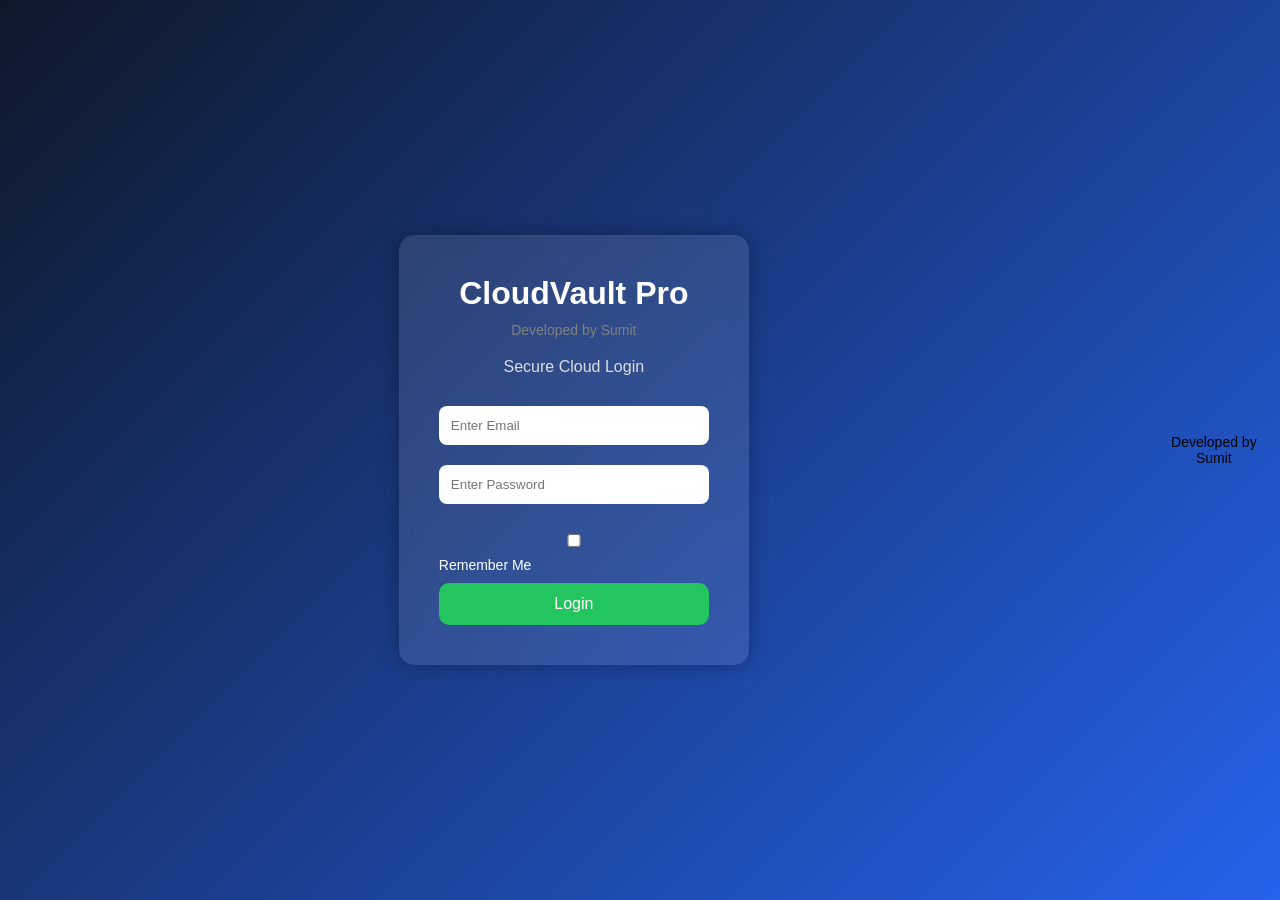
==== index.html @ 53c46a78 "Add developer credit to footer and login box" ====
<!DOCTYPE html>
<html lang="en">
<head>
    <meta charset="UTF-8">
    <meta name="viewport" content="width=device-width, initial-scale=1.0">
    <title>CloudVault Pro Login</title>
    <link rel="stylesheet" href="style.css">
    <link rel="manifest" href="manifest. json">
</head>
<body>

    <div class="login-container">
        <div class="login-box">
            <h1>CloudVault Pro</h1>
            <p style="color:gray; font-size:14px;">
   Developed by Sumit
</p>
            <p>Secure Cloud Login</p>

         <form id="loginForm">
              <input type="email" id="email" placeholder="Enter Email" required>
               <input type="password" id="password" placeholder="Enter Password" required>
                <div class="remember">
                    <input type="checkbox" id="remember">
                    <label for="remember">Remember Me</label>
                </div>
<p id="errorMsg"></p>
               <button type="submit" id="loginBtn">Login</button>
            </form>
        </div>
    </div>

<script src="script.js"></script>
    <script>
if ("serviceWorker" in navigator) {
  navigator.serviceWorker.register("sw.js")
    .then(function() {
      console.log("Service Worker Registered");
    });
}
</script>
    <footer style="text-align:center; padding:10px; font-size:14px;">
    Developed by Sumit
</footer>
</body>
</html>
---- style.css ----
*{
    margin:0;
    padding:0;
    box-sizing:border-box;
    font-family:Arial, sans-serif;
}

body{
    height:100vh;
    display:flex;
    justify-content:center;
    align-items:center;
    background: linear-gradient(135deg, #0f172a, #2563eb);
}

.login-container{
    width:100%;
    display:flex;
    justify-content:center;
}

.login-box{
    background: rgba(255,255,255,0.1);
    padding:40px;
    width:350px;
    border-radius:15px;
    text-align:center;
    backdrop-filter: blur(10px);
    box-shadow:0 0 20px rgba(0,0,0,0.3);
}

.login-box h1{
    color:white;
    margin-bottom:10px;
}

.login-box p{
    color:#ddd;
    margin-bottom:20px;
}

form input{
    width:100%;
    padding:12px;
    margin:10px 0;
    border:none;
    border-radius:8px;
    outline:none;
}

.remember{
    color:white;
    margin:10px 0;
    text-align:left;
    font-size:14px;
}

button{
    width:100%;
    padding:12px;
    border:none;
    border-radius:8px;
    background:#22c55e;
    color:white;
    font-size:16px;
    cursor:pointer;
    transition:0.3s;
}
li button {
  width: auto !important;
  padding: 5px 8px;
  margin-left: 10px;
  background: red;
  border: none;
  border-radius: 5px;
  cursor: pointer;
}
button:hover{
    background:#16a34a;
}
/* Dashboard Styling */

.dashboard{
    width: 450px;
    margin: 80px auto;
    padding: 30px;
    text-align: center;
    background: rgba(255,255,255,0.15);
    border-radius: 20px;
    backdrop-filter: blur(10px);
    color: white;
}

.storage-box{
    width: 100%;
    height: 20px;
    background: #ddd;
    border-radius: 10px;
    margin: 10px 0;
}

.storage-fill{
    width: 20%;
    height: 100%;
    background: limegreen;
    border-radius: 10px;
}

ul{
    list-style: none;
    padding: 0;
}

ul li{
    margin: 10px 0;
    background: rgba(255,255,255,0.2);
    padding: 10px;
    border-radius: 8px;
}
input{
  width:90%;
  padding:10px;
  margin:10px 0;
  border:none;
  border-radius:8px;
}
#dropArea {
  transition: 0.3s;
}

#dropArea:hover {
  box-shadow: 0 0 15px rgba(255,255,255,0.4);
}
#errorMsg{
    color: red;
    font-size: 14px;
    margin-top: 10px;
    margin-bottom: 10px;
    font-weight: bold;
}
#fileError{
   color: red;
   font-size: 14px;
   font-weight: bold;
   margin: 8px 0;
}
#themeToggle{
   padding: 8px 12px;
   border: none;
   border-radius: 8px;
   cursor: pointer;
   margin-bottom: 10px;
}
.plans{
   display:flex;
   justify-content:space-between;
   gap:10px;
   margin-top:15px;
}

.plan-card{
   background: rgba(255,255,255,0.2);
   padding:10px;
   border-radius:10px;
   width:30%;
}

#upgradeBtn{
   margin-top:15px;
}
@media (max-width: 600px){

  .dashboard{
      width: 95%;
      padding: 15px;
  }

  h1{
      font-size: 28px;
  }

  button{
      width: 100%;
      font-size: 16px;
  }

  input{
      width: 100%;
      font-size: 15px;
  }

  .plans{
      flex-direction: column;
      align-items: center;
  }

  .plan-card{
      width: 80%;
      margin-bottom: 10px;
  }

  li{
      font-size: 14px;
      word-break: break-all;
  }
}
button{
   width: 100%;
   padding: 12px;
   border: none;
   border-radius: 10px;
   transition: 0.3s;
   cursor: pointer;
}
li{
   background: rgba(255,255,255,0.15);
   padding: 10px;
   margin: 10px 0;
   border-radius: 10px;
   transition: 0.3s;
   cursor: pointer;
}
li{
   background: rgba(255,255,255,0.15);
   padding: 10px;
   margin: 10px 0;
   border-radius: 10px;
   transition: 0.3s;
   cursor: pointer;
}
#notify{
   color: lightgreen;
   font-weight: bold;
   margin-bottom: 10px;
   min-height: 20px;
}
#paymentPopup{
   display:none;
   position:fixed;
   top:0;
   left:0;
   width:100%;
   height:100%;
   background:rgba(0,0,0,0.7);
}

.popup-box{
   background:white;
   width:300px;
   padding:20px;
   margin:100px auto;
   text-align:center;
   border-radius:10px;
}
.dashboard{
    display:flex;
    gap:40px;
    width:900px;
    align-items:flex-start;
    padding:30px;
}

.sidebar{
    width:180px;
    min-height:600px;
    background:#1b2a4a;
    padding:20px;
    border-radius:12px;
    display:flex;
    flex-direction:column;
    gap:15px;
}

.sidebar h2{
    color:white;
    text-align:center;
}

.sidebar button{
    width:100%;
}

.main-content{
    flex:1;
    min-width:500px;
}
@media (max-width: 768px) {

  .dashboard{
      flex-direction: column;
      width: 95%;
      padding: 15px;
      gap: 20px;
  }

  .sidebar{
      width: 100%;
      min-height: auto;
  }

  .main-content{
      min-width: 100%;
  }

  .profile-card{
      width: 95%;
      display: flex;
      flex-direction: column;
      gap: 10px;
      padding: 15px;
  }

  button{
      width: 100%;
  }
}
.profile-card{
    width: 320px;
    margin: 80px auto;
    padding: 25px;
    background: rgba(255,255,255,0.15);
    border-radius: 15px;
    text-align: left;
    color: white;
}

.profile-card h2{
    text-align: center;
    margin-bottom: 20px;
}

.profile-card p{
    margin: 12px 0;
    font-size: 18px;
}
@media (max-width: 768px){

  .profile-card{
      width: 90%;
      padding: 15px;
  }

  .profile-card p{
      font-size: 16px;
  }
}
.settings-box{
    width:300px;
    margin:80px auto;
    padding:30px;
    background:rgba(255,255,255,0.1);
    border-radius:20px;
    text-align:center;
}

.settings-box input{
    width:90%;
    padding:10px;
    margin:10px 0;
}
.popup-box{
   background: white;
   color: black;
   padding: 20px;
    width: 420px;
   text-align: center;
   border-radius: 15px;
}

.popup-box h2{
   color: black;
}

.popup-box p{
   color: black;
}
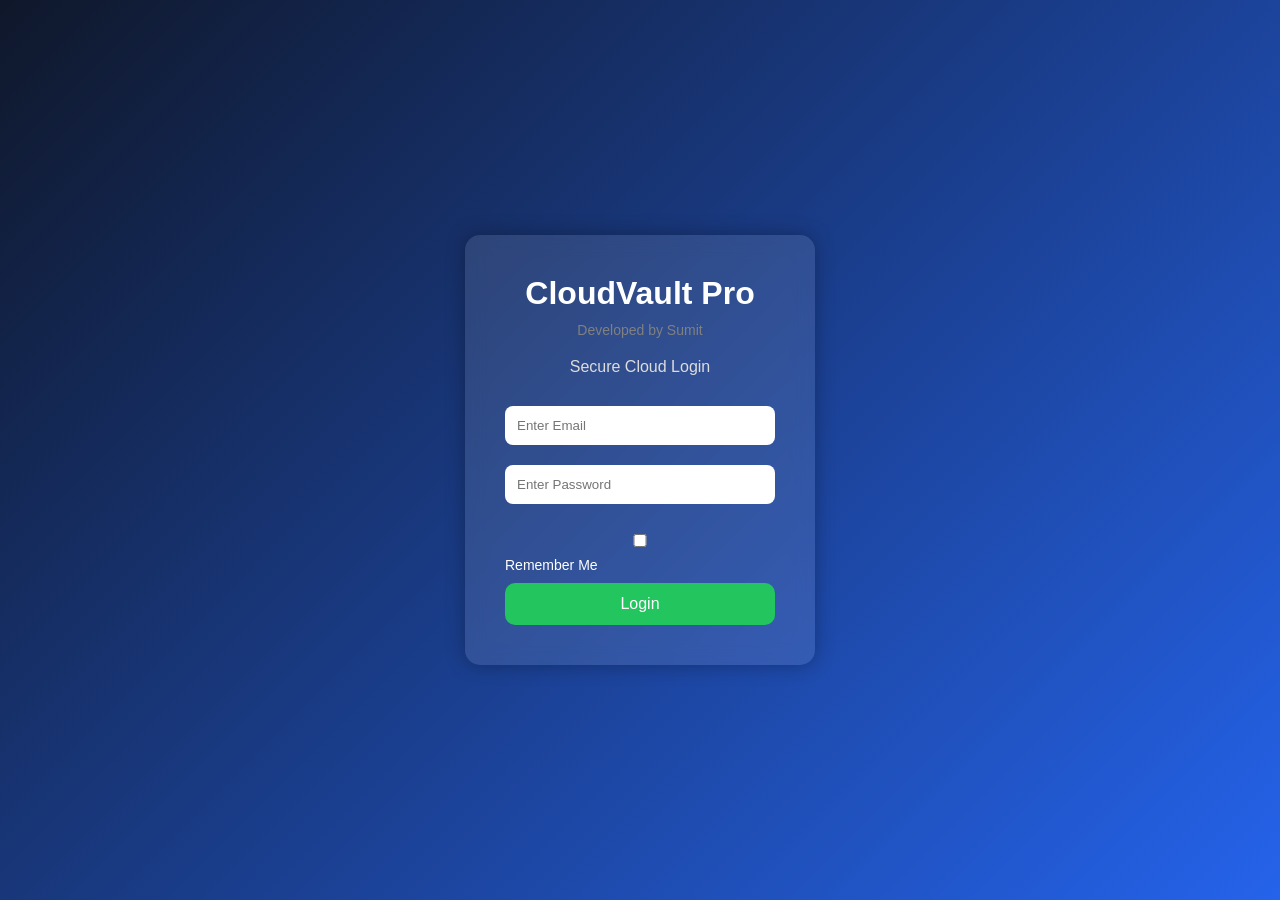
==== commit e13b87f1: "Remove developer footer from index.html Removed the footer section that displays developer informati" ====
--- a/index.html
+++ b/index.html
@@ -39,8 +39,6 @@
     });
 }
 </script>
-    <footer style="text-align:center; padding:10px; font-size:14px;">
-    Developed by Sumit
-</footer>
+   
 </body>
 </html>
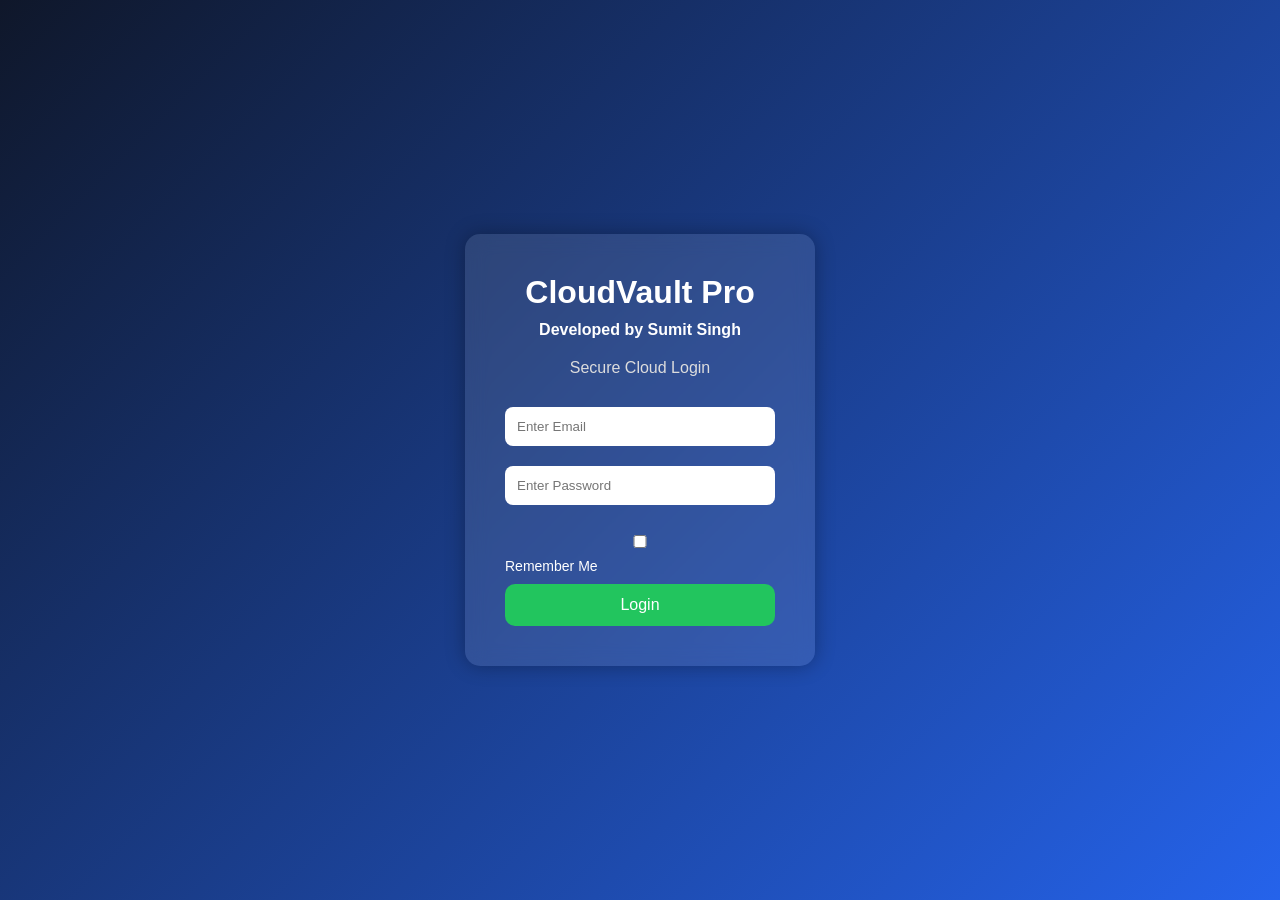
==== commit d05c986d: "Update index.html" ====
--- a/index.html
+++ b/index.html
@@ -12,8 +12,8 @@
     <div class="login-container">
         <div class="login-box">
             <h1>CloudVault Pro</h1>
-            <p style="color:gray; font-size:14px;">
-   Developed by Sumit
+           <p style="color:white; font-size:16px; font-weight:bold; text-align:center;">
+   Developed by Sumit Singh
 </p>
             <p>Secure Cloud Login</p>
 
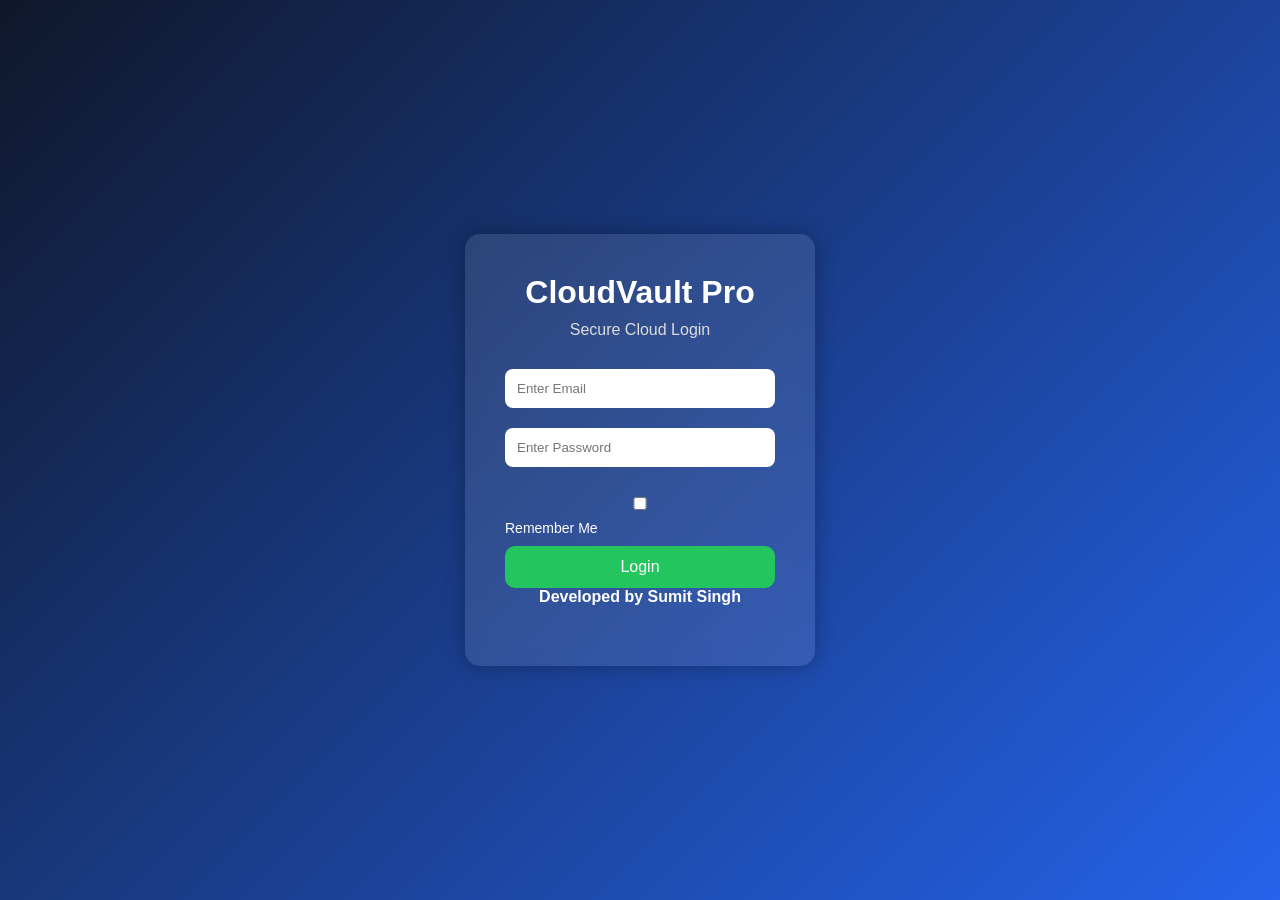
==== commit 971920b5: "Update index.html" ====
--- a/index.html
+++ b/index.html
@@ -12,9 +12,6 @@
     <div class="login-container">
         <div class="login-box">
             <h1>CloudVault Pro</h1>
-           <p style="color:white; font-size:16px; font-weight:bold; text-align:center;">
-   Developed by Sumit Singh
-</p>
             <p>Secure Cloud Login</p>
 
          <form id="loginForm">
@@ -26,6 +23,9 @@
                 </div>
 <p id="errorMsg"></p>
                <button type="submit" id="loginBtn">Login</button>
+              <p style="color:white; font-size:16px; font-weight:bold; text-align:center;">
+   Developed by Sumit Singh
+</p>
             </form>
         </div>
     </div>
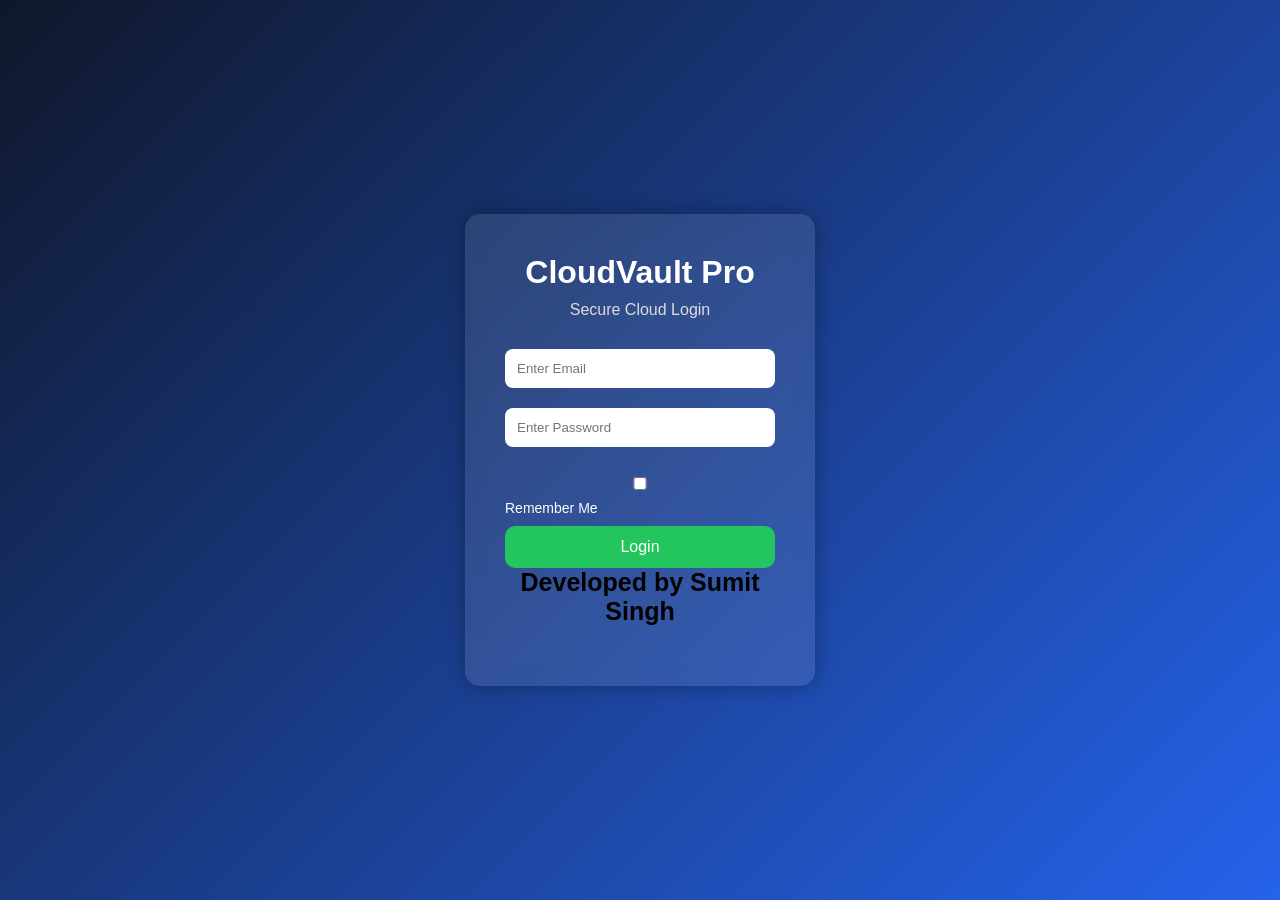
==== commit a687f90d: "Change footer text color and size in index.html" ====
--- a/index.html
+++ b/index.html
@@ -23,7 +23,7 @@
                 </div>
 <p id="errorMsg"></p>
                <button type="submit" id="loginBtn">Login</button>
-              <p style="color:white; font-size:16px; font-weight:bold; text-align:center;">
+              <p style="color:black; font-size:25px; font-weight:bold; text-align:center;">
    Developed by Sumit Singh
 </p>
             </form>
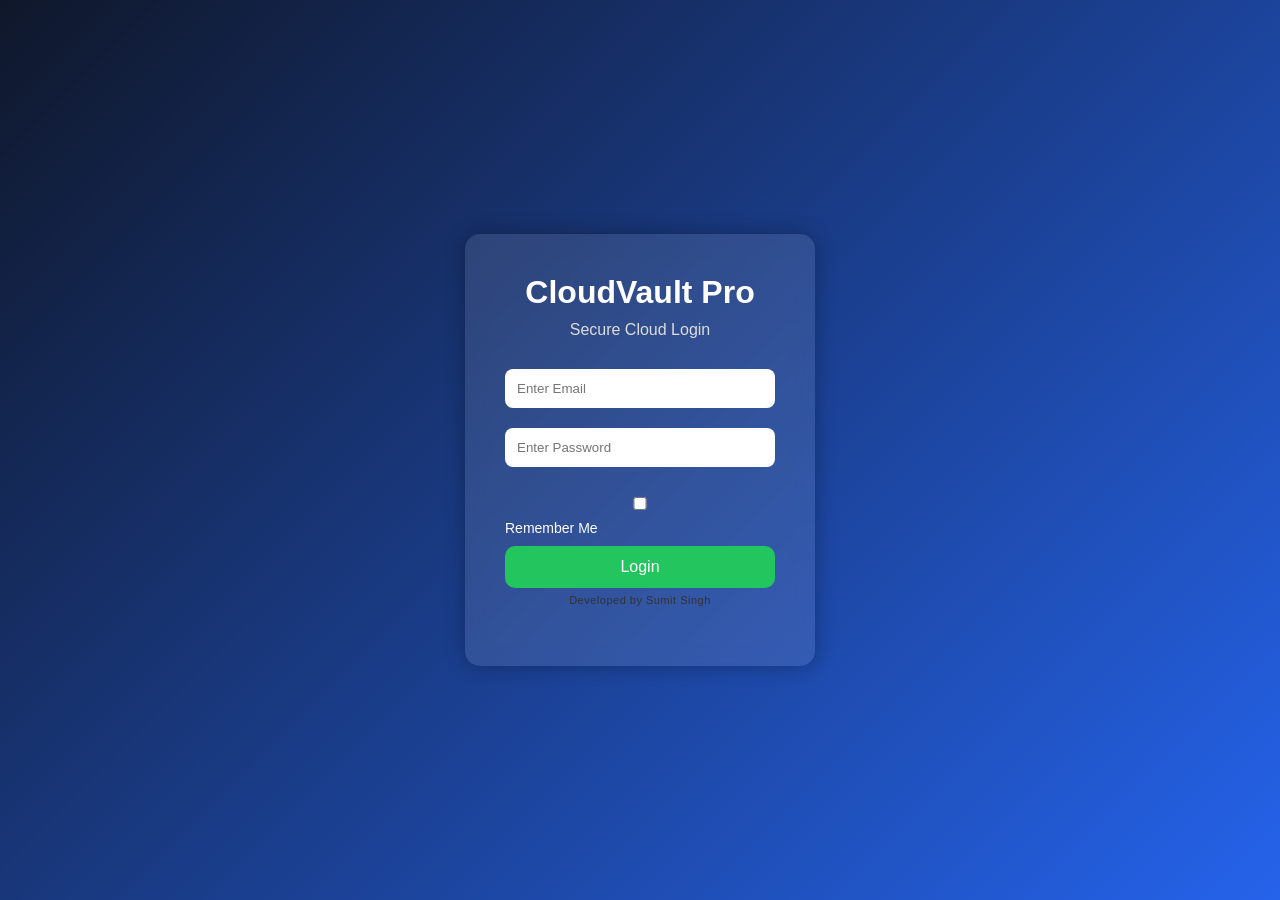
==== commit 1e6f16f4: "Update footer text style in index.html" ====
--- a/index.html
+++ b/index.html
@@ -23,7 +23,7 @@
                 </div>
 <p id="errorMsg"></p>
                <button type="submit" id="loginBtn">Login</button>
-              <p style="color:black; font-size:25px; font-weight:bold; text-align:center;">
+             <p style="color:#333; font-size:11px; letter-spacing:0.5px; text-align:center; margin-top:6px;">
    Developed by Sumit Singh
 </p>
             </form>
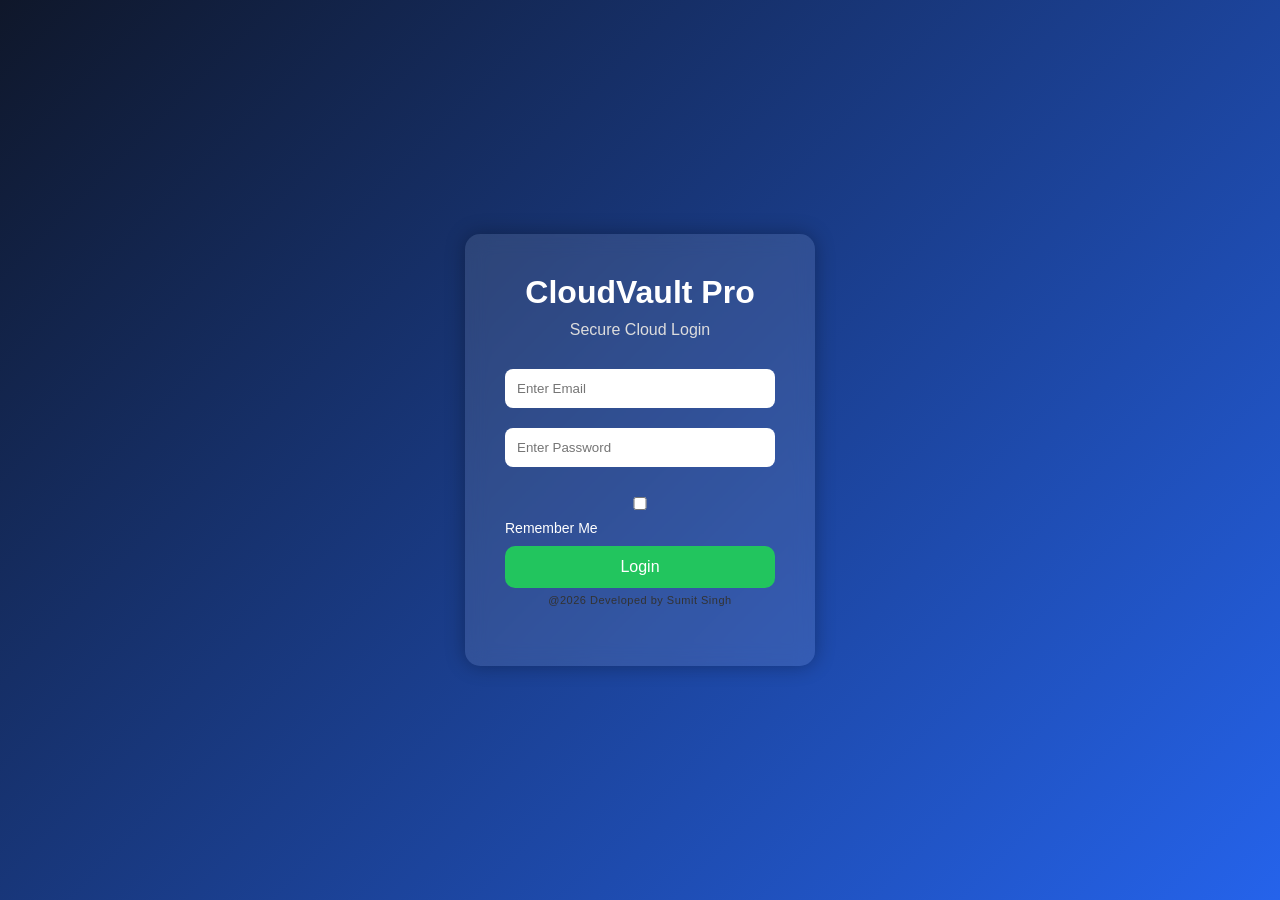
==== commit 13ea3610: "Update index.html" ====
--- a/index.html
+++ b/index.html
@@ -24,7 +24,7 @@
 <p id="errorMsg"></p>
                <button type="submit" id="loginBtn">Login</button>
              <p style="color:#333; font-size:11px; letter-spacing:0.5px; text-align:center; margin-top:6px;">
-   Developed by Sumit Singh
+  @2026 Developed by Sumit Singh
 </p>
             </form>
         </div>
